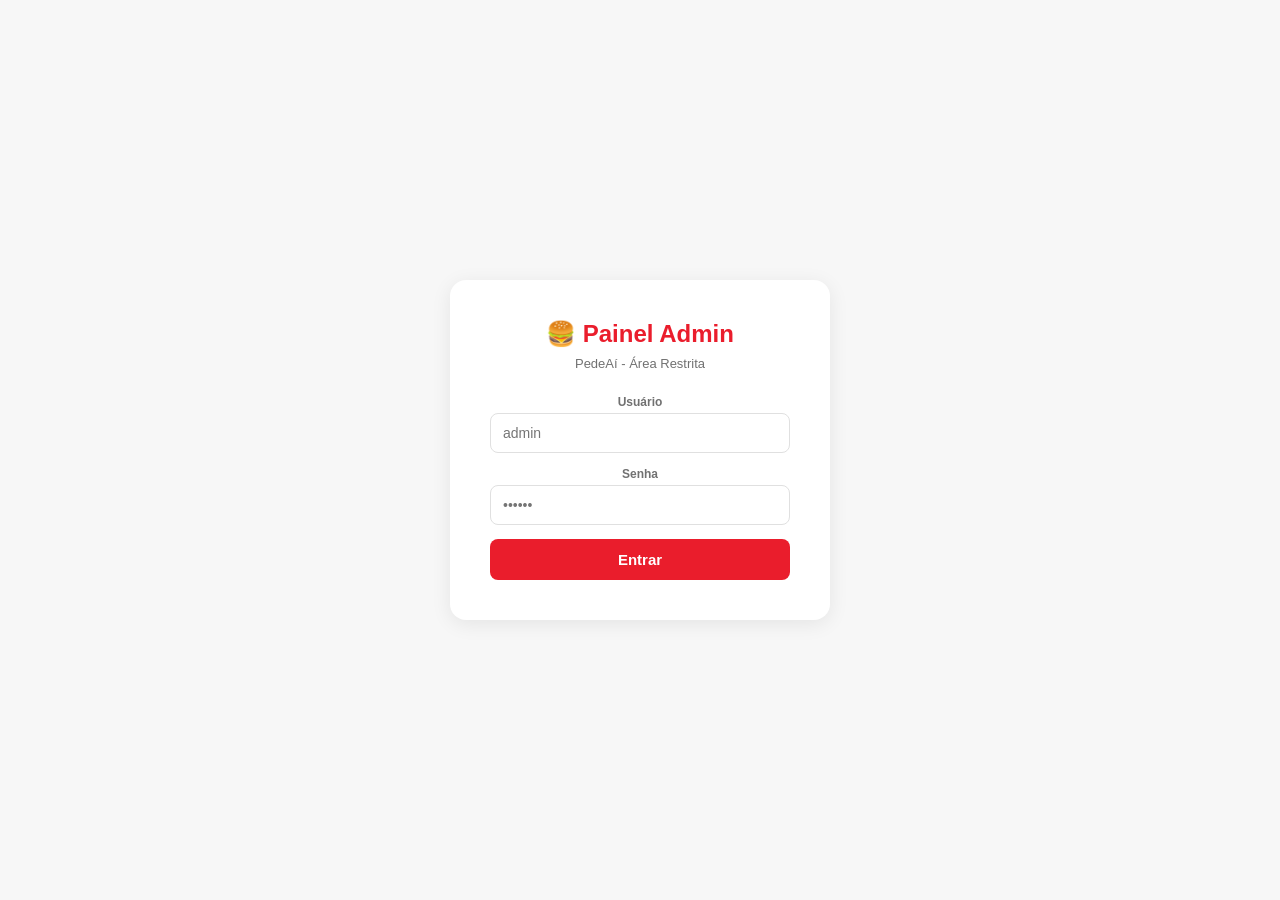
==== admin.html @ f574c063 "feat: PedeAí v3.3 - sistema completo de pedidos com chatbot IA - Página de cardápio com carrinho e c" ====
<!DOCTYPE html>
<html lang="pt-BR">
<head>
  <meta charset="UTF-8">
  <meta name="viewport" content="width=device-width, initial-scale=1.0">
  <title>Admin - PedeAí</title>
  <link rel="stylesheet" href="css/style.css">
  <link rel="stylesheet" href="css/admin.css">
</head>
<body>
  <!-- Login -->
  <div class="login-screen" id="loginScreen">
    <div class="login-box">
      <h2>🍔 Painel Admin</h2>
      <p>PedeAí - Área Restrita</p>
      <form onsubmit="doLogin(event)">
        <div class="form-group">
          <label>Usuário</label>
          <input type="text" id="loginUser" required placeholder="admin">
        </div>
        <div class="form-group">
          <label>Senha</label>
          <input type="password" id="loginPass" required placeholder="••••••">
        </div>
        <button type="submit" class="btn-primary btn-full">Entrar</button>
      </form>
    </div>
  </div>

  <!-- Painel Admin -->
  <div class="admin-panel" id="adminPanel" style="display:none;">
    <header class="admin-header">
      <div class="admin-brand">
        <span>🍔</span>
        <h1>Admin - PedeAí</h1>
      </div>
      <button class="btn-logout" onclick="doLogout()">Sair</button>
    </header>

    <!-- Tabs -->
    <nav class="admin-tabs">
      <button class="tab active" onclick="switchTab('config')">⚙️ Config</button>
      <button class="tab" onclick="switchTab('produtos')">📋 Produtos</button>
      <button class="tab" onclick="switchTab('pedidos')">📦 Pedidos</button>
      <button class="tab" onclick="switchTab('pagamentos')">💳 Pagamentos</button>
    </nav>

    <!-- Tab: Config Webhooks -->
    <section class="tab-content active" id="tab-config">
      <h3>Configuração de Webhooks</h3>
      <p class="hint-text">Cole aqui as Production URLs dos seus workflows n8n.</p>
      <div class="config-form">
        <div class="form-group">
          <label>Webhook Chat (chatbot Zeca)</label>
          <input type="text" id="adminCfgChat" placeholder="https://...webhook/chat">
        </div>
        <div class="form-group">
          <label>Webhook Pedido (receber pedidos)</label>
          <input type="text" id="adminCfgOrder" placeholder="https://...webhook/pedido">
        </div>
        <div class="form-group">
          <label>Webhook Produtos (CRUD produtos)</label>
          <input type="text" id="adminCfgProducts" placeholder="https://...webhook/produtos">
        </div>
        <button class="btn-primary" onclick="saveAdminConfig()">
          Salvar Configurações
        </button>
      </div>
    </section>

    <!-- Tab: Produtos -->
    <section class="tab-content" id="tab-produtos">
      <div class="tab-header-row">
        <h3>Gerenciar Produtos</h3>
        <button class="btn-primary" onclick="openProductForm()">+ Novo Produto</button>
      </div>
      <div class="admin-table-wrap">
        <table class="admin-table" id="productsTable">
          <thead>
            <tr>
              <th>Imagem</th>
              <th>Nome</th>
              <th>Preço</th>
              <th>Descrição</th>
              <th>Ações</th>
            </tr>
          </thead>
          <tbody id="productsBody"></tbody>
        </table>
      </div>

      <!-- Form produto -->
      <div class="product-form" id="productForm" style="display:none;">
        <h4 id="productFormTitle">Novo Produto</h4>
        <input type="hidden" id="prodEditId">
        <div class="form-row">
          <div class="form-group">
            <label>URL da Imagem</label>
            <input type="text" id="prodImagem" placeholder="img/nome-produto.jpg ou URL externa">
          </div>
          <div class="form-group">
            <label>Nome</label>
            <input type="text" id="prodNome" placeholder="X-Burguer" required>
          </div>
        </div>
        <div class="form-row">
          <div class="form-group">
            <label>Preço (R$)</label>
            <input type="number" id="prodPreco" step="0.50" min="0" required>
          </div>
          <div class="form-group">
            <label>Categoria</label>
            <select id="prodCategoria">
              <option value="lanche">Lanche</option>
              <option value="acompanhamento">Acompanhamento</option>
              <option value="bebida">Bebida</option>
              <option value="sobremesa">Sobremesa</option>
            </select>
          </div>
        </div>
        <div class="form-group">
          <label>Descrição</label>
          <input type="text" id="prodDesc" placeholder="Ingredientes...">
        </div>
        <div class="form-actions">
          <button class="btn-primary" onclick="saveProduct()">Salvar</button>
          <button class="btn-secondary" onclick="closeProductForm()">Cancelar</button>
        </div>
      </div>
    </section>

    <!-- Tab: Pedidos -->
    <section class="tab-content" id="tab-pedidos">
      <h3>Gerenciar Pedidos</h3>
      <div class="pedidos-filters">
        <button class="filter-btn active" onclick="filterPedidos('todos')">Todos</button>
        <button class="filter-btn" onclick="filterPedidos('confirmado')">Confirmados</button>
        <button class="filter-btn" onclick="filterPedidos('preparando')">Preparando</button>
        <button class="filter-btn" onclick="filterPedidos('entrega')">Em Entrega</button>
        <button class="filter-btn" onclick="filterPedidos('entregue')">Entregues</button>
      </div>
      <div id="pedidosList" class="pedidos-list"></div>
    </section>

    <!-- Tab: Pagamentos -->
    <section class="tab-content" id="tab-pagamentos">
      <h3>Formas de Pagamento</h3>
      <p class="hint-text">Configure quais formas de pagamento estarão disponíveis.</p>
      <div class="payment-options">
        <label class="payment-toggle">
          <input type="checkbox" id="payPix" checked onchange="savePaymentConfig()">
          <span>PIX (online)</span>
        </label>
        <label class="payment-toggle">
          <input type="checkbox" id="payCredito" checked onchange="savePaymentConfig()">
          <span>Cartão Crédito (na entrega)</span>
        </label>
        <label class="payment-toggle">
          <input type="checkbox" id="payDebito" checked onchange="savePaymentConfig()">
          <span>Cartão Débito (na entrega)</span>
        </label>
        <label class="payment-toggle">
          <input type="checkbox" id="payDinheiro" checked onchange="savePaymentConfig()">
          <span>Dinheiro (na entrega)</span>
        </label>
      </div>
      <div class="form-group" style="margin-top:20px;">
        <label>Chave PIX (para pagamento online)</label>
        <input type="text" id="pixKey" placeholder="email@exemplo.com ou CPF ou telefone">
      </div>
      <button class="btn-primary" onclick="savePaymentConfig()">Salvar</button>
    </section>
  </div>

  <script src="js/admin.js"></script>
</body>
</html>
---- css/style.css ----
* {
  margin: 0;
  padding: 0;
  box-sizing: border-box;
}

:root {
  --red: #ea1d2c;
  --red-dark: #c4161f;
  --yellow: #ffba00;
  --yellow-light: #fff3cd;
  --green: #50a773;
  --dark: #3e3e3e;
  --gray: #717171;
  --gray-light: #a6a6a6;
  --bg: #f7f7f7;
  --white: #ffffff;
  --card-shadow: 0 2px 8px rgba(0,0,0,0.08);
  --radius: 12px;
}

body {
  font-family: 'Segoe UI', -apple-system, BlinkMacSystemFont, sans-serif;
  background: var(--bg);
  color: var(--dark);
  min-height: 100vh;
}

/* Header */
.header {
  background: var(--white);
  border-bottom: 1px solid #eee;
  padding: 14px 24px;
  position: sticky;
  top: 0;
  z-index: 100;
  box-shadow: 0 1px 4px rgba(0,0,0,0.06);
}

.header-inner {
  max-width: 1200px;
  margin: 0 auto;
  display: flex;
  justify-content: space-between;
  align-items: center;
}

.brand {
  display: flex;
  align-items: center;
  gap: 10px;
}

.brand-icon { font-size: 28px; }

.brand h1 {
  color: var(--red);
  font-size: 24px;
  font-weight: 800;
}

.nav-links {
  display: flex;
  gap: 20px;
  align-items: center;
}

.nav-links a {
  color: var(--dark);
  text-decoration: none;
  font-size: 14px;
  font-weight: 600;
  transition: color 0.2s;
}

.nav-links a:hover { color: var(--red); }

/* Hero */
.hero {
  background: linear-gradient(135deg, var(--red) 0%, #ff6b35 100%);
  padding: 60px 24px;
  text-align: center;
  color: var(--white);
}

.hero h2 {
  font-size: 32px;
  font-weight: 800;
  margin-bottom: 10px;
}

.hero p {
  font-size: 16px;
  opacity: 0.9;
  margin-bottom: 24px;
}

/* Buttons */
.btn-primary {
  background: var(--red);
  color: var(--white);
  border: none;
  padding: 12px 28px;
  border-radius: 8px;
  font-size: 15px;
  font-weight: 700;
  cursor: pointer;
  text-decoration: none;
  display: inline-block;
  transition: background 0.2s, transform 0.2s;
}

.btn-primary:hover {
  background: var(--red-dark);
  transform: translateY(-1px);
}

.btn-full { width: 100%; text-align: center; }

/* Section */
.section {
  max-width: 1200px;
  margin: 0 auto;
  padding: 40px 24px;
}

.section-title {
  font-size: 24px;
  font-weight: 800;
  margin-bottom: 24px;
  color: var(--dark);
}

/* Products Grid */
.products-grid {
  display: grid;
  grid-template-columns: repeat(auto-fill, minmax(240px, 1fr));
  gap: 16px;
}

.product-card {
  background: var(--white);
  border-radius: var(--radius);
  overflow: hidden;
  box-shadow: var(--card-shadow);
  display: flex;
  flex-direction: column;
  transition: transform 0.2s, box-shadow 0.2s;
}

.product-card:hover {
  transform: translateY(-3px);
  box-shadow: 0 6px 20px rgba(0,0,0,0.12);
}

.product-img {
  width: 100%;
  height: 160px;
  object-fit: cover;
  background: #f0f0f0;
}

.product-card-body {
  padding: 14px 16px;
  flex: 1;
  display: flex;
  flex-direction: column;
}

.product-name {
  font-size: 15px;
  font-weight: 700;
  color: var(--dark);
  margin-bottom: 4px;
}

.product-desc {
  font-size: 12px;
  color: var(--gray);
  margin-bottom: 12px;
  flex: 1;
  line-height: 1.4;
}

.product-footer {
  display: flex;
  justify-content: space-between;
  align-items: center;
}

.product-price {
  font-size: 17px;
  font-weight: 800;
  color: var(--dark);
}

.btn-add {
  background: var(--white);
  color: var(--red);
  border: 2px solid var(--red);
  padding: 6px 14px;
  border-radius: 8px;
  font-size: 13px;
  cursor: pointer;
  font-weight: 700;
  transition: all 0.2s;
}

.btn-add:hover {
  background: var(--red);
  color: var(--white);
}

/* Modal */
.modal-overlay {
  display: none;
  position: fixed;
  inset: 0;
  background: rgba(0,0,0,0.5);
  z-index: 200;
  align-items: center;
  justify-content: center;
  padding: 20px;
}

.modal-overlay.active { display: flex; }

.modal {
  background: var(--white);
  border-radius: 16px;
  width: 100%;
  max-width: 500px;
  max-height: 85vh;
  overflow-y: auto;
  box-shadow: 0 20px 60px rgba(0,0,0,0.2);
}

.modal-lg { max-width: 600px; }

.modal-header {
  display: flex;
  justify-content: space-between;
  align-items: center;
  padding: 20px 24px;
  border-bottom: 1px solid #eee;
}

.modal-header h3 {
  font-size: 18px;
  font-weight: 800;
  color: var(--dark);
}

.close-btn {
  background: none;
  border: none;
  color: var(--gray);
  font-size: 28px;
  cursor: pointer;
}

.modal-body { padding: 20px 24px; }

/* Cart items */
.cart-item {
  display: flex;
  justify-content: space-between;
  align-items: center;
  padding: 14px 0;
  border-bottom: 1px solid #f0f0f0;
}

.cart-item-info { flex: 1; }
.cart-item-name { font-size: 14px; font-weight: 700; color: var(--dark); }
.cart-item-price { font-size: 13px; color: var(--green); font-weight: 600; }

.cart-item-controls {
  display: flex;
  align-items: center;
  gap: 10px;
}

.cart-item-controls button {
  background: #f0f0f0;
  border: none;
  color: var(--red);
  width: 30px;
  height: 30px;
  border-radius: 8px;
  cursor: pointer;
  font-size: 18px;
  font-weight: 700;
  transition: background 0.2s;
}

.cart-item-controls button:hover { background: #e0e0e0; }
.cart-item-controls span { font-size: 15px; font-weight: 700; min-width: 20px; text-align: center; }

.cart-footer {
  padding: 16px 24px;
  border-top: 1px solid #eee;
}

.cart-total {
  display: flex;
  justify-content: space-between;
  font-size: 18px;
  font-weight: 800;
  margin-bottom: 16px;
}

.empty-cart { text-align: center; color: var(--gray-light); padding: 40px 0; font-size: 15px; }

/* Forms */
h4 { margin: 18px 0 10px; font-size: 14px; font-weight: 800; color: var(--dark); text-transform: uppercase; letter-spacing: 0.5px; }

.form-row {
  display: grid;
  grid-template-columns: 1fr 1fr;
  gap: 12px;
}

.form-group { margin-bottom: 14px; }

.form-group label {
  display: block;
  font-size: 12px;
  color: var(--gray);
  margin-bottom: 4px;
  font-weight: 600;
}

.form-group input,
.form-group select {
  width: 100%;
  background: var(--white);
  border: 1.5px solid #e0e0e0;
  border-radius: 8px;
  padding: 11px 12px;
  color: var(--dark);
  font-size: 14px;
  outline: none;
  transition: border-color 0.2s;
}

.form-group input:focus,
.form-group select:focus { border-color: var(--red); }

.order-summary {
  background: var(--bg);
  border-radius: var(--radius);
  padding: 16px;
  margin: 16px 0;
}

.summary-total {
  display: flex;
  justify-content: space-between;
  padding: 6px 0;
  font-size: 14px;
  color: var(--gray);
}

.total-final {
  font-size: 18px;
  font-weight: 800;
  color: var(--dark);
  border-top: 1px solid #e0e0e0;
  padding-top: 12px;
  margin-top: 8px;
}

/* Chat flutuante */
.chat-fab {
  position: fixed;
  bottom: 24px;
  right: 24px;
  width: 56px;
  height: 56px;
  border-radius: 50%;
  background: var(--red);
  border: none;
  font-size: 24px;
  cursor: pointer;
  box-shadow: 0 4px 16px rgba(234,29,44,0.4);
  z-index: 150;
  transition: transform 0.2s;
}

.chat-fab:hover { transform: scale(1.1); }

.chat-float {
  display: none;
  position: fixed;
  bottom: 90px;
  right: 24px;
  width: 360px;
  height: 480px;
  background: var(--white);
  border-radius: 16px;
  z-index: 160;
  flex-direction: column;
  overflow: hidden;
  box-shadow: 0 10px 40px rgba(0,0,0,0.2);
}

.chat-float.active { display: flex; }

.chat-float-header {
  display: flex;
  justify-content: space-between;
  align-items: center;
  padding: 14px 16px;
  background: var(--red);
  color: var(--white);
  font-size: 14px;
  font-weight: 700;
}

.chat-float-header button {
  background: none;
  border: none;
  color: var(--white);
  font-size: 22px;
  cursor: pointer;
  opacity: 0.8;
}

.chat-float-header button:hover { opacity: 1; }

.chat-float-messages {
  flex: 1;
  overflow-y: auto;
  padding: 16px;
  display: flex;
  flex-direction: column;
  gap: 10px;
  background: var(--bg);
}

.msg {
  max-width: 85%;
  padding: 10px 14px;
  border-radius: 12px;
  font-size: 13px;
  line-height: 1.4;
}

.msg.bot {
  background: var(--white);
  align-self: flex-start;
  border: 1px solid #eee;
  border-bottom-left-radius: 4px;
  color: var(--dark);
}

.msg.user {
  background: var(--red);
  color: var(--white);
  align-self: flex-end;
  border-bottom-right-radius: 4px;
}

.chat-float-input {
  display: flex;
  padding: 12px;
  border-top: 1px solid #eee;
  gap: 8px;
  background: var(--white);
}

.chat-float-input input {
  flex: 1;
  background: var(--bg);
  border: 1.5px solid #e0e0e0;
  border-radius: 8px;
  padding: 10px;
  color: var(--dark);
  font-size: 13px;
  outline: none;
}

.chat-float-input input:focus { border-color: var(--red); }

.chat-float-input button {
  background: var(--red);
  border: none;
  color: var(--white);
  padding: 10px 14px;
  border-radius: 8px;
  cursor: pointer;
  font-size: 16px;
}

/* Footer */
.footer-site {
  text-align: center;
  padding: 30px 24px;
  color: var(--gray);
  font-size: 13px;
  border-top: 1px solid #eee;
  background: var(--white);
}

.dev-link { margin-top: 6px; font-size: 12px; color: var(--gray-light); }

/* Toast notifications */
.toast {
  position: fixed;
  top: 20px;
  right: 20px;
  background: var(--green);
  color: var(--white);
  padding: 12px 20px;
  border-radius: 10px;
  font-size: 14px;
  font-weight: 700;
  z-index: 999;
  box-shadow: 0 4px 16px rgba(80,167,115,0.3);
  animation: slideIn 0.3s ease, fadeOut 0.3s ease 2.7s;
}

@keyframes slideIn {
  from { transform: translateX(100px); opacity: 0; }
  to { transform: translateX(0); opacity: 1; }
}

@keyframes fadeOut {
  to { opacity: 0; transform: translateY(-10px); }
}

/* Responsive */
@media (max-width: 600px) {
  .form-row { grid-template-columns: 1fr; }
  .chat-float { width: calc(100% - 48px); right: 24px; left: 24px; }
  .nav-links { gap: 12px; }
  .nav-links a { font-size: 12px; }
  .hero h2 { font-size: 24px; }
  .products-grid { grid-template-columns: repeat(auto-fill, minmax(160px, 1fr)); gap: 12px; }
  .product-img { height: 120px; }
}
---- css/admin.css ----
/* Login */
.login-screen {
  min-height: 100vh;
  display: flex;
  align-items: center;
  justify-content: center;
  background: var(--bg);
}

.login-box {
  background: var(--white);
  border-radius: 16px;
  padding: 40px;
  width: 100%;
  max-width: 380px;
  text-align: center;
  box-shadow: 0 4px 20px rgba(0,0,0,0.08);
}

.login-box h2 { font-size: 24px; margin-bottom: 8px; color: var(--red); }
.login-box p { color: var(--gray); font-size: 13px; margin-bottom: 24px; }

/* Admin panel */
.admin-panel { padding: 0; background: var(--bg); min-height: 100vh; }

.admin-header {
  display: flex;
  justify-content: space-between;
  align-items: center;
  padding: 14px 24px;
  background: var(--white);
  border-bottom: 1px solid #eee;
  box-shadow: 0 1px 4px rgba(0,0,0,0.04);
}

.admin-brand {
  display: flex;
  align-items: center;
  gap: 10px;
}

.admin-brand h1 { font-size: 18px; color: var(--red); font-weight: 800; }

.btn-logout {
  background: var(--red);
  color: var(--white);
  border: none;
  padding: 8px 16px;
  border-radius: 8px;
  cursor: pointer;
  font-size: 13px;
  font-weight: 700;
}

/* Tabs */
.admin-tabs {
  display: flex;
  gap: 4px;
  padding: 12px 24px;
  background: var(--white);
  border-bottom: 1px solid #eee;
  overflow-x: auto;
}

.tab {
  background: transparent;
  border: none;
  color: var(--gray);
  padding: 10px 18px;
  border-radius: 8px;
  cursor: pointer;
  font-size: 13px;
  font-weight: 700;
  white-space: nowrap;
  transition: all 0.2s;
}

.tab.active { background: var(--red); color: var(--white); }
.tab:hover:not(.active) { background: #f0f0f0; }

/* Tab content */
.tab-content {
  display: none;
  padding: 30px 24px;
  max-width: 900px;
  margin: 0 auto;
}

.tab-content.active { display: block; }

.tab-header-row {
  display: flex;
  justify-content: space-between;
  align-items: center;
  margin-bottom: 20px;
}

.hint-text { color: var(--gray); font-size: 13px; margin-bottom: 20px; }
.config-form { max-width: 500px; }

/* Table */
.admin-table-wrap { overflow-x: auto; }

.admin-table {
  width: 100%;
  border-collapse: collapse;
  font-size: 13px;
  background: var(--white);
  border-radius: var(--radius);
  overflow: hidden;
  box-shadow: var(--card-shadow);
}

.admin-table th {
  text-align: left;
  padding: 12px 14px;
  background: var(--bg);
  color: var(--gray);
  font-size: 11px;
  text-transform: uppercase;
  font-weight: 700;
}

.admin-table td {
  padding: 12px 14px;
  border-bottom: 1px solid #f0f0f0;
  color: var(--dark);
}

.admin-table tr:hover td { background: #fafafa; }

.btn-edit, .btn-delete {
  background: none;
  border: none;
  cursor: pointer;
  font-size: 16px;
  padding: 4px 8px;
  border-radius: 6px;
}

.btn-edit:hover { background: #f0f0f0; }
.btn-delete:hover { background: #fee2e2; }

.btn-secondary {
  background: #f0f0f0;
  color: var(--dark);
  border: none;
  padding: 10px 20px;
  border-radius: 8px;
  cursor: pointer;
  font-size: 14px;
  font-weight: 600;
}

.btn-secondary:hover { background: #e0e0e0; }

/* Product form */
.product-form {
  background: var(--white);
  border: 1px solid #eee;
  border-radius: var(--radius);
  padding: 20px;
  margin-top: 20px;
  box-shadow: var(--card-shadow);
}

.form-actions {
  display: flex;
  gap: 10px;
  margin-top: 16px;
}

/* Pedidos */
.pedidos-filters {
  display: flex;
  gap: 8px;
  margin-bottom: 20px;
  flex-wrap: wrap;
}

.filter-btn {
  background: var(--white);
  border: 1.5px solid #e0e0e0;
  color: var(--dark);
  padding: 8px 14px;
  border-radius: 8px;
  cursor: pointer;
  font-size: 12px;
  font-weight: 600;
  transition: all 0.2s;
}

.filter-btn.active { background: var(--red); color: var(--white); border-color: var(--red); }
.filter-btn:hover:not(.active) { border-color: var(--red); color: var(--red); }

.pedidos-list { display: flex; flex-direction: column; gap: 12px; }

.pedido-card {
  background: var(--white);
  border-radius: var(--radius);
  padding: 16px;
  box-shadow: var(--card-shadow);
}

.pedido-card-header {
  display: flex;
  justify-content: space-between;
  align-items: center;
  margin-bottom: 10px;
}

.pedido-id { font-weight: 800; font-size: 14px; color: var(--dark); }
.pedido-data { color: var(--gray-light); font-size: 12px; }

.pedido-status {
  padding: 4px 10px;
  border-radius: 12px;
  font-size: 11px;
  font-weight: 700;
}

.status-confirmado { background: var(--yellow-light); color: #856404; }
.status-preparando { background: #ffe4cc; color: #c2410c; }
.status-entrega { background: #e8e4f8; color: #6c3aed; }
.status-entregue { background: #d1fae5; color: #065f46; }

.pedido-cliente { font-size: 13px; margin-bottom: 8px; color: var(--dark); }
.pedido-itens { font-size: 12px; color: var(--gray); margin-bottom: 8px; }
.pedido-total { font-size: 16px; font-weight: 800; color: var(--green); }

.pedido-actions {
  margin-top: 12px;
  display: flex;
  gap: 8px;
}

.pedido-actions select {
  background: var(--bg);
  border: 1.5px solid #e0e0e0;
  color: var(--dark);
  padding: 6px 10px;
  border-radius: 6px;
  font-size: 12px;
}

/* Payment toggles */
.payment-options {
  display: flex;
  flex-direction: column;
  gap: 14px;
}

.payment-toggle {
  display: flex;
  align-items: center;
  gap: 10px;
  font-size: 14px;
  cursor: pointer;
  color: var(--dark);
}

.payment-toggle input { width: 18px; height: 18px; accent-color: var(--red); }

/* Toast (inherits from style.css via var) */
.toast {
  position: fixed;
  top: 20px;
  right: 20px;
  background: var(--green);
  color: var(--white);
  padding: 12px 20px;
  border-radius: 10px;
  font-size: 14px;
  font-weight: 700;
  z-index: 999;
  animation: slideIn 0.3s ease, fadeOut 0.3s ease 2.7s;
}

@keyframes slideIn {
  from { transform: translateX(100px); opacity: 0; }
  to { transform: translateX(0); opacity: 1; }
}

@keyframes fadeOut {
  to { opacity: 0; transform: translateY(-10px); }
}
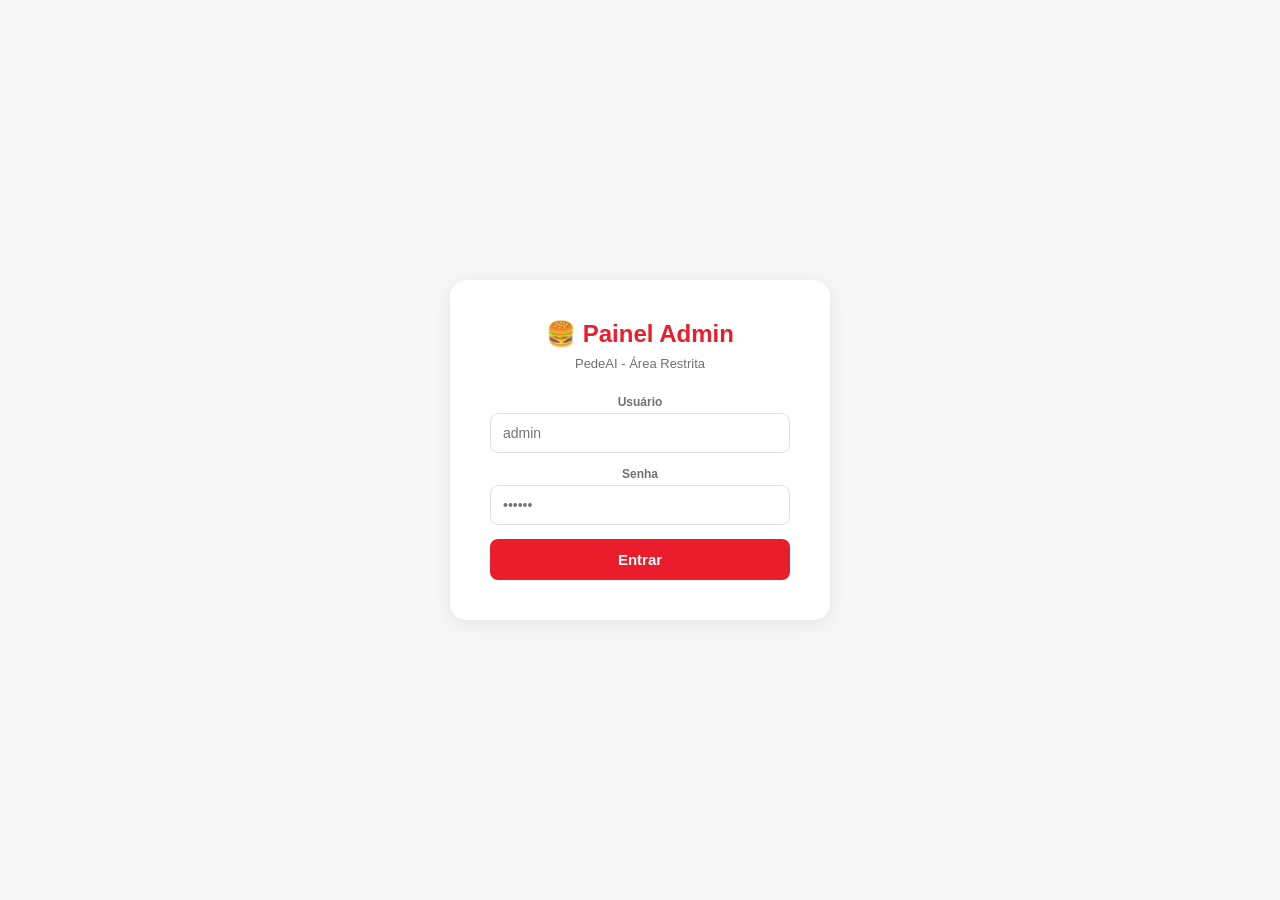
==== commit dc1e2935: "fix: v4.3 - categorias na loja, pedidos pendentes, whatsapp pelo admin, auto-refresh" ====
--- a/admin.html
+++ b/admin.html
@@ -3,7 +3,7 @@
 <head>
   <meta charset="UTF-8">
   <meta name="viewport" content="width=device-width, initial-scale=1.0">
-  <title>Admin - PedeAí</title>
+  <title>Admin - PedeAI</title>
   <link rel="stylesheet" href="css/style.css">
   <link rel="stylesheet" href="css/admin.css">
 </head>
@@ -12,7 +12,7 @@
   <div class="login-screen" id="loginScreen">
     <div class="login-box">
       <h2>🍔 Painel Admin</h2>
-      <p>PedeAí - Área Restrita</p>
+      <p>PedeAI - Área Restrita</p>
       <form onsubmit="doLogin(event)">
         <div class="form-group">
           <label>Usuário</label>
@@ -32,39 +32,101 @@
     <header class="admin-header">
       <div class="admin-brand">
         <span>🍔</span>
-        <h1>Admin - PedeAí</h1>
+        <h1>Admin - PedeAI</h1>
       </div>
       <button class="btn-logout" onclick="doLogout()">Sair</button>
     </header>
 
     <!-- Tabs -->
     <nav class="admin-tabs">
-      <button class="tab active" onclick="switchTab('config')">⚙️ Config</button>
+      <button class="tab active" onclick="switchTab('empresa')">🏪 Empresa</button>
       <button class="tab" onclick="switchTab('produtos')">📋 Produtos</button>
+      <button class="tab" onclick="switchTab('categorias')">🏷️ Categorias</button>
       <button class="tab" onclick="switchTab('pedidos')">📦 Pedidos</button>
-      <button class="tab" onclick="switchTab('pagamentos')">💳 Pagamentos</button>
+      <button class="tab" onclick="switchTab('promocoes')">🎉 Promoções</button>
+      <button class="tab" onclick="switchTab('config')">⚙️ Config</button>
+      <button class="tab" onclick="switchTab('gestao')">💰 Gestão</button>
     </nav>
 
-    <!-- Tab: Config Webhooks -->
-    <section class="tab-content active" id="tab-config">
-      <h3>Configuração de Webhooks</h3>
-      <p class="hint-text">Cole aqui as Production URLs dos seus workflows n8n.</p>
+    <!-- Tab: Empresa -->
+    <section class="tab-content active" id="tab-empresa">
+      <h3>Configurações do Estabelecimento</h3>
+      <p class="hint-text">Edite as informações que aparecem para o cliente no site.</p>
       <div class="config-form">
-        <div class="form-group">
-          <label>Webhook Chat (chatbot Zeca)</label>
-          <input type="text" id="adminCfgChat" placeholder="https://...webhook/chat">
-        </div>
-        <div class="form-group">
-          <label>Webhook Pedido (receber pedidos)</label>
-          <input type="text" id="adminCfgOrder" placeholder="https://...webhook/pedido">
-        </div>
-        <div class="form-group">
-          <label>Webhook Produtos (CRUD produtos)</label>
-          <input type="text" id="adminCfgProducts" placeholder="https://...webhook/produtos">
-        </div>
-        <button class="btn-primary" onclick="saveAdminConfig()">
-          Salvar Configurações
-        </button>
+        <div class="form-row">
+          <div class="form-group">
+            <label>Nome do Estabelecimento</label>
+            <input type="text" id="empNome" placeholder="Hot Dog da Joana">
+          </div>
+          <div class="form-group">
+            <label>Telefone / WhatsApp</label>
+            <input type="text" id="empTelefone" placeholder="(11) 99999-9999">
+          </div>
+        </div>
+        <div class="form-group">
+          <label>Endereço</label>
+          <input type="text" id="empEndereco" placeholder="Rua Exemplo, 123 - Centro">
+        </div>
+        <div class="form-row">
+          <div class="form-group">
+            <label>Logo (URL ou upload)</label>
+            <input type="text" id="empLogo" placeholder="img/logo.png ou URL">
+            <input type="file" id="empLogoFile" accept="image/*" onchange="handleEmpImageUpload(this, 'empLogo')" style="margin-top:6px;">
+          </div>
+          <div class="form-group">
+            <label>Imagem de Capa (URL ou upload)</label>
+            <input type="text" id="empImagem" placeholder="img/capa.jpg ou URL">
+            <input type="file" id="empImagemFile" accept="image/*" onchange="handleEmpImageUpload(this, 'empImagem')" style="margin-top:6px;">
+          </div>
+        </div>
+        <div class="form-row">
+          <div class="form-group">
+            <label>Horário de Funcionamento</label>
+            <input type="text" id="empHorario" placeholder="Seg-Sáb 11h-23h | Dom 16h-22h">
+          </div>
+          <div class="form-group">
+            <label>Tempo de Entrega</label>
+            <input type="text" id="empTempoEntrega" placeholder="30-45 min">
+          </div>
+        </div>
+
+        <div class="form-row">
+          <div class="form-group">
+            <label>Taxa de Entrega (R$)</label>
+            <input type="number" id="empTaxaEntrega" step="0.50" placeholder="5.00">
+          </div>
+          <div class="form-group">
+            <label>Grátis acima de (R$)</label>
+            <input type="number" id="empGratisAcima" step="5" placeholder="50">
+          </div>
+        </div>
+        <h4>Redes Sociais</h4>
+        <div class="form-row">
+          <div class="form-group">
+            <label>Instagram</label>
+            <input type="text" id="empInstagram" placeholder="https://instagram.com/...">
+          </div>
+          <div class="form-group">
+            <label>Facebook</label>
+            <input type="text" id="empFacebook" placeholder="https://facebook.com/...">
+          </div>
+        </div>
+        <div class="form-group">
+          <label>Link do WhatsApp</label>
+          <input type="text" id="empWhatsapp" placeholder="https://wa.me/5511999999999">
+        </div>
+        <h4>Pagamentos</h4>
+        <div class="payment-options">
+          <label class="payment-toggle"><input type="checkbox" id="empPix" checked><span>PIX (online)</span></label>
+          <label class="payment-toggle"><input type="checkbox" id="empCredito" checked><span>Cartão Crédito</span></label>
+          <label class="payment-toggle"><input type="checkbox" id="empDebito" checked><span>Cartão Débito</span></label>
+          <label class="payment-toggle"><input type="checkbox" id="empDinheiro" checked><span>Dinheiro</span></label>
+        </div>
+        <div class="form-group" style="margin-top:12px;">
+          <label>Chave PIX</label>
+          <input type="text" id="empChavePix" placeholder="email@exemplo.com ou CPF">
+        </div>
+        <button class="btn-primary" onclick="saveEmpresa()" style="margin-top:16px;">Salvar Empresa</button>
       </div>
     </section>
 
@@ -72,7 +134,7 @@
     <section class="tab-content" id="tab-produtos">
       <div class="tab-header-row">
         <h3>Gerenciar Produtos</h3>
-        <button class="btn-primary" onclick="openProductForm()">+ Novo Produto</button>
+        <button class="btn-primary" onclick="openProductModal()">+ Novo Produto</button>
       </div>
       <div class="admin-table-wrap">
         <table class="admin-table" id="productsTable">
@@ -81,59 +143,89 @@
               <th>Imagem</th>
               <th>Nome</th>
               <th>Preço</th>
-              <th>Descrição</th>
+              <th>Categoria</th>
               <th>Ações</th>
             </tr>
           </thead>
           <tbody id="productsBody"></tbody>
         </table>
       </div>
-
-      <!-- Form produto -->
-      <div class="product-form" id="productForm" style="display:none;">
-        <h4 id="productFormTitle">Novo Produto</h4>
-        <input type="hidden" id="prodEditId">
-        <div class="form-row">
-          <div class="form-group">
-            <label>URL da Imagem</label>
-            <input type="text" id="prodImagem" placeholder="img/nome-produto.jpg ou URL externa">
-          </div>
-          <div class="form-group">
-            <label>Nome</label>
-            <input type="text" id="prodNome" placeholder="X-Burguer" required>
-          </div>
-        </div>
-        <div class="form-row">
-          <div class="form-group">
-            <label>Preço (R$)</label>
-            <input type="number" id="prodPreco" step="0.50" min="0" required>
-          </div>
-          <div class="form-group">
-            <label>Categoria</label>
-            <select id="prodCategoria">
-              <option value="lanche">Lanche</option>
-              <option value="acompanhamento">Acompanhamento</option>
-              <option value="bebida">Bebida</option>
-              <option value="sobremesa">Sobremesa</option>
-            </select>
-          </div>
-        </div>
-        <div class="form-group">
-          <label>Descrição</label>
-          <input type="text" id="prodDesc" placeholder="Ingredientes...">
-        </div>
-        <div class="form-actions">
-          <button class="btn-primary" onclick="saveProduct()">Salvar</button>
-          <button class="btn-secondary" onclick="closeProductForm()">Cancelar</button>
-        </div>
-      </div>
-    </section>
+    </section>
+
+    <!-- Tab: Categorias -->
+    <section class="tab-content" id="tab-categorias">
+      <div class="tab-header-row">
+        <h3>Gerenciar Categorias</h3>
+        <button class="btn-primary" onclick="openCatForm()">+ Nova Categoria</button>
+      </div>
+      <div id="categoriasList"></div>
+      <div class="product-form" id="catForm" style="display:none;">
+        <div class="form-row">
+          <div class="form-group">
+            <label>Nome da Categoria</label>
+            <input type="text" id="catNome" placeholder="Ex: Combos">
+          </div>
+          <div class="form-group form-actions" style="align-self:end;">
+            <button class="btn-primary" onclick="saveCat()">Salvar</button>
+            <button class="btn-secondary" onclick="closeCatForm()">Cancelar</button>
+          </div>
+        </div>
+      </div>
+    </section>
+
+    <!-- Modal Edição de Produto -->
+    <div class="modal-overlay" id="productModal">
+      <div class="modal modal-lg">
+        <div class="modal-header">
+          <h3 id="productModalTitle">Novo Produto</h3>
+          <button class="close-btn" onclick="closeProductModal()">&times;</button>
+        </div>
+        <div class="modal-body">
+          <input type="hidden" id="prodEditId">
+          <div class="form-group">
+            <label>Imagem do Produto</label>
+            <input type="text" id="prodImagem" placeholder="Cole a URL da imagem ou use upload abaixo">
+            <input type="file" id="prodImagemFile" accept="image/*" onchange="handleImageUpload(this)" style="margin-top:8px;">
+            <img id="prodImagemPreview" src="" style="display:none;max-width:200px;margin-top:8px;border-radius:8px;">
+          </div>
+          <div class="form-row">
+            <div class="form-group">
+              <label>Nome</label>
+              <input type="text" id="prodNome" placeholder="X-Burguer" required>
+            </div>
+            <div class="form-group">
+              <label>Preço (R$)</label>
+              <input type="number" id="prodPreco" step="0.50" min="0" required>
+            </div>
+          </div>
+          <div class="form-row">
+            <div class="form-group">
+              <label>Categoria</label>
+              <select id="prodCategoria"></select>
+            </div>
+            <div class="form-group">
+              <label>Descrição</label>
+              <input type="text" id="prodDesc" placeholder="Ingredientes...">
+            </div>
+          </div>
+          <div class="form-actions">
+            <button class="btn-primary" onclick="saveProduct()">Salvar Produto</button>
+            <button class="btn-secondary" onclick="closeProductModal()">Cancelar</button>
+          </div>
+        </div>
+      </div>
+    </div>
 
     <!-- Tab: Pedidos -->
     <section class="tab-content" id="tab-pedidos">
       <h3>Gerenciar Pedidos</h3>
+      <div class="form-group" style="max-width:200px;margin-bottom:12px;">
+        <label>Filtrar por data</label>
+        <input type="date" id="pedidoDateFilter" onchange="filterPedidosByDate()">
+      </div>
       <div class="pedidos-filters">
         <button class="filter-btn active" onclick="filterPedidos('todos')">Todos</button>
+        <button class="filter-btn" onclick="filterPedidos('pendente')">⏳ Pendentes</button>
         <button class="filter-btn" onclick="filterPedidos('confirmado')">Confirmados</button>
         <button class="filter-btn" onclick="filterPedidos('preparando')">Preparando</button>
         <button class="filter-btn" onclick="filterPedidos('entrega')">Em Entrega</button>
@@ -142,34 +234,108 @@
       <div id="pedidosList" class="pedidos-list"></div>
     </section>
 
-    <!-- Tab: Pagamentos -->
-    <section class="tab-content" id="tab-pagamentos">
-      <h3>Formas de Pagamento</h3>
-      <p class="hint-text">Configure quais formas de pagamento estarão disponíveis.</p>
-      <div class="payment-options">
-        <label class="payment-toggle">
-          <input type="checkbox" id="payPix" checked onchange="savePaymentConfig()">
-          <span>PIX (online)</span>
-        </label>
-        <label class="payment-toggle">
-          <input type="checkbox" id="payCredito" checked onchange="savePaymentConfig()">
-          <span>Cartão Crédito (na entrega)</span>
-        </label>
-        <label class="payment-toggle">
-          <input type="checkbox" id="payDebito" checked onchange="savePaymentConfig()">
-          <span>Cartão Débito (na entrega)</span>
-        </label>
-        <label class="payment-toggle">
-          <input type="checkbox" id="payDinheiro" checked onchange="savePaymentConfig()">
-          <span>Dinheiro (na entrega)</span>
-        </label>
-      </div>
-      <div class="form-group" style="margin-top:20px;">
-        <label>Chave PIX (para pagamento online)</label>
-        <input type="text" id="pixKey" placeholder="email@exemplo.com ou CPF ou telefone">
-      </div>
-      <button class="btn-primary" onclick="savePaymentConfig()">Salvar</button>
-    </section>
+    <!-- Tab: Promoções -->
+    <section class="tab-content" id="tab-promocoes">
+      <div class="tab-header-row">
+        <h3>Promoções e Cupons</h3>
+        <button class="btn-primary" onclick="openPromoForm()">+ Nova Promoção</button>
+      </div>
+      <div id="promosList"></div>
+      <div class="product-form" id="promoForm" style="display:none;">
+        <h4 id="promoFormTitle">Nova Promoção</h4>
+        <input type="hidden" id="promoEditId">
+        <div class="form-group">
+          <label>Título</label>
+          <input type="text" id="promoTitulo" placeholder="Ex: 10% OFF no primeiro pedido">
+        </div>
+        <div class="form-group">
+          <label>Descrição</label>
+          <input type="text" id="promoDesc" placeholder="Válido até...">
+        </div>
+        <div class="form-row">
+          <div class="form-group">
+            <label>Tipo</label>
+            <select id="promoTipo">
+              <option value="percentual">% Desconto</option>
+              <option value="fixo">R$ Fixo</option>
+              <option value="frete_gratis">Frete Grátis</option>
+            </select>
+          </div>
+          <div class="form-group">
+            <label>Valor (% ou R$)</label>
+            <input type="number" id="promoValor" step="1" min="0">
+          </div>
+        </div>
+        <div class="form-group">
+          <label>Código do Cupom (opcional)</label>
+          <input type="text" id="promoCodigo" placeholder="PROMO10" style="text-transform:uppercase;">
+        </div>
+        <div class="form-actions">
+          <button class="btn-primary" onclick="savePromo()">Salvar</button>
+          <button class="btn-secondary" onclick="closePromoForm()">Cancelar</button>
+        </div>
+      </div>
+    </section>
+
+    <!-- Tab: Config Webhooks -->
+    <section class="tab-content" id="tab-config">
+      <h3>Configuração de Webhooks (n8n)</h3>
+      <p class="hint-text">Cole aqui as Production URLs dos seus workflows n8n.</p>
+      <div class="config-form">
+        <div class="form-group">
+          <label>Webhook Chat (chatbot Perry)</label>
+          <input type="text" id="adminCfgChat" placeholder="https://...webhook/chat">
+        </div>
+        <div class="form-group">
+          <label>Webhook Pedido (receber pedidos)</label>
+          <input type="text" id="adminCfgOrder" placeholder="https://...webhook/pedido">
+        </div>
+        <div class="form-group">
+          <label>Webhook Produtos (CRUD produtos)</label>
+          <input type="text" id="adminCfgProducts" placeholder="https://...webhook/produtos">
+        </div>
+        <button class="btn-primary" onclick="saveAdminConfig()">Salvar Configurações</button>
+      </div>
+    </section>
+    <!-- Tab: Gestão -->
+    <section class="tab-content" id="tab-gestao">
+      <h3>Gestão Financeira e Entregadores</h3>
+
+      <h4>Resumo de Vendas</h4>
+      <div class="gestao-cards" id="gestaoResumo">
+        <div class="gestao-card"><span class="gestao-label">Total Vendas (hoje)</span><span class="gestao-value" id="vendasHoje">R$ 0,00</span></div>
+        <div class="gestao-card"><span class="gestao-label">Pedidos (hoje)</span><span class="gestao-value" id="pedidosHoje">0</span></div>
+        <div class="gestao-card"><span class="gestao-label">Ticket Médio</span><span class="gestao-value" id="ticketMedio">R$ 0,00</span></div>
+      </div>
+
+      <h4>Entregadores</h4>
+      <p class="hint-text">Cadastre entregadores e defina o valor por entrega.</p>
+      <div class="tab-header-row">
+        <div></div>
+        <button class="btn-primary" onclick="openEntregadorForm()">+ Novo Entregador</button>
+      </div>
+      <div id="entregadoresList"></div>
+      <div class="product-form" id="entregadorForm" style="display:none;">
+        <div class="form-row">
+          <div class="form-group">
+            <label>Nome</label>
+            <input type="text" id="entNome" placeholder="Nome do entregador">
+          </div>
+          <div class="form-group">
+            <label>Valor por Entrega (R$)</label>
+            <input type="number" id="entValor" step="0.50" placeholder="5.00">
+          </div>
+        </div>
+        <div class="form-actions">
+          <button class="btn-primary" onclick="saveEntregador()">Salvar</button>
+          <button class="btn-secondary" onclick="closeEntregadorForm()">Cancelar</button>
+        </div>
+      </div>
+
+      <h4>Pagamentos a Entregadores</h4>
+      <div id="entregadoresResumo"></div>
+    </section>
+
   </div>
 
   <script src="js/admin.js"></script>
--- a/css/style.css
+++ b/css/style.css
@@ -52,6 +52,7 @@
 }
 
 .brand-icon { font-size: 28px; }
+.brand-logo { width: 36px; height: 36px; border-radius: 8px; object-fit: cover; }
 
 .brand h1 {
   color: var(--red);
@@ -539,3 +540,71 @@
   .products-grid { grid-template-columns: repeat(auto-fill, minmax(160px, 1fr)); gap: 12px; }
   .product-img { height: 120px; }
 }
+
+/* Promo Banner */
+.promo-banner {
+  background: var(--yellow-light);
+  padding: 10px 24px;
+  text-align: center;
+  display: flex;
+  gap: 16px;
+  justify-content: center;
+  flex-wrap: wrap;
+  border-bottom: 1px solid #eee;
+}
+
+.promo-badge {
+  font-size: 13px;
+  color: #856404;
+  font-weight: 600;
+}
+
+/* Social Links */
+.social-links {
+  display: flex;
+  gap: 16px;
+  justify-content: center;
+  margin-top: 10px;
+}
+
+.social-links a {
+  color: var(--red);
+  text-decoration: none;
+  font-size: 13px;
+  font-weight: 600;
+}
+
+.social-links a:hover { text-decoration: underline; }
+
+/* Category Filter */
+.category-filter {
+  display: flex;
+  gap: 8px;
+  margin-bottom: 20px;
+  overflow-x: auto;
+  padding-bottom: 8px;
+}
+
+.cat-btn {
+  background: var(--white);
+  border: 1.5px solid #e0e0e0;
+  color: var(--dark);
+  padding: 8px 16px;
+  border-radius: 20px;
+  font-size: 13px;
+  font-weight: 600;
+  cursor: pointer;
+  white-space: nowrap;
+  transition: all 0.2s;
+}
+
+.cat-btn.active {
+  background: var(--red);
+  color: var(--white);
+  border-color: var(--red);
+}
+
+.cat-btn:hover:not(.active) {
+  border-color: var(--red);
+  color: var(--red);
+}
--- a/css/admin.css
+++ b/css/admin.css
@@ -219,6 +219,7 @@
   font-weight: 700;
 }
 
+.status-pendente { background: #f3f4f6; color: #374151; border: 1px solid #d1d5db; }
 .status-confirmado { background: var(--yellow-light); color: #856404; }
 .status-preparando { background: #ffe4cc; color: #c2410c; }
 .status-entrega { background: #e8e4f8; color: #6c3aed; }
@@ -284,3 +285,24 @@
 @keyframes fadeOut {
   to { opacity: 0; transform: translateY(-10px); }
 }
+
+/* Gestão cards */
+.gestao-cards {
+  display: grid;
+  grid-template-columns: repeat(auto-fill, minmax(180px, 1fr));
+  gap: 12px;
+  margin-bottom: 24px;
+}
+
+.gestao-card {
+  background: var(--white);
+  border-radius: var(--radius);
+  padding: 16px;
+  box-shadow: var(--card-shadow);
+  display: flex;
+  flex-direction: column;
+  gap: 6px;
+}
+
+.gestao-label { font-size: 12px; color: var(--gray); font-weight: 600; }
+.gestao-value { font-size: 22px; font-weight: 800; color: var(--dark); }
